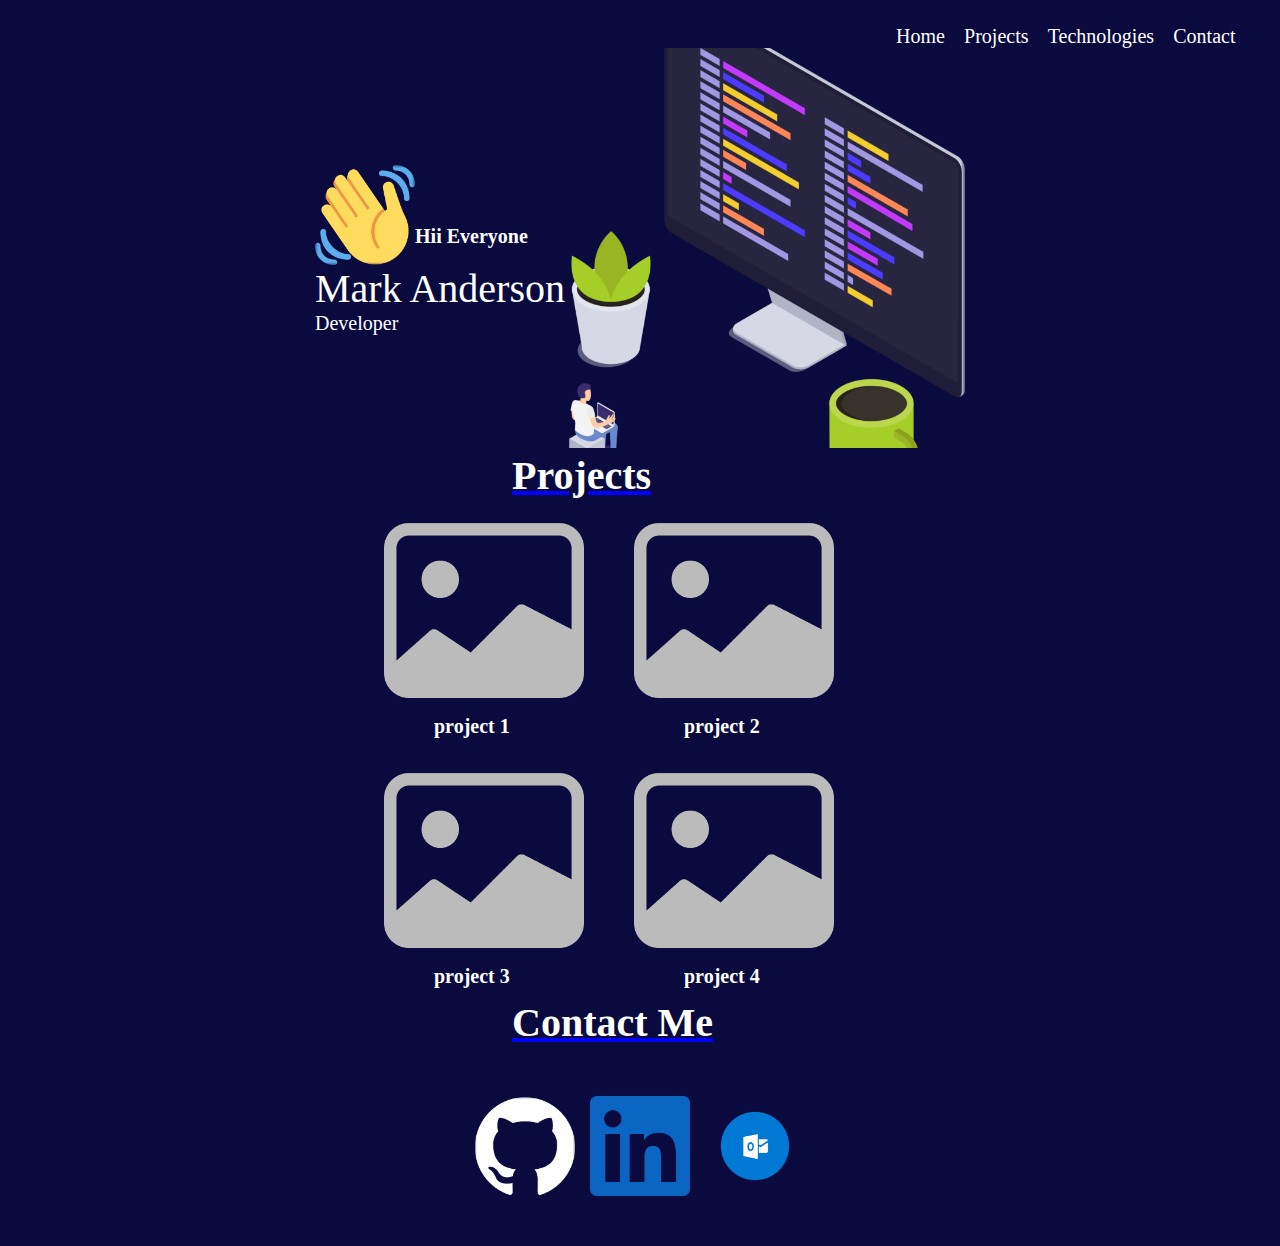
==== multimediaProject/index.html @ 0ffb544e "first commit" ====
<!DOCTYPE html>
<html lang="en">

<head>
    <meta charset="UTF-8">
    <meta name="viewport" content="width=device-width, initial-scale=1.0">
    <link rel="stylesheet" href="style.css">
    <title>MultiMedia</title>
</head>

<body>


    <header>
        <nav>
            <ul>
                <li>Home</li>
                <li>Projects</li>
                <li>Technologies</li>
                <li>Contact</li>
            </ul>
            <div class="tri">
                <img src="hambrger.png" alt="image" height="20">
            </div>
        </nav>

        <section>
            <div class="top-left">
                <div class="hii">
                    <img src="waving-hand.png" alt="hii-image" height="100px">
                    <h3>Hii Everyone</h3>
                </div>
                <h1>Mark Anderson</h1>
                <p>Developer</p>
            </div>
            
            <div class="main-img">
                <img src="pc-image.png" alt="image" height="200">
            </div>
        </section>
    </header>


    <main>
        <h1>Projects</h1>
        <div class="projects">
            <div class="project">
            <img src="image.png" alt="image" height="100px">
            <p>project 1</p>
            </div>
            <div class="project">
            <img src="image.png" alt="image" height="100px">
            <p>project 2</p>
            </div>
            <div class="project">
            <img src="image.png" alt="image" height="100px">
            <p>project 3</p>
            </div>
            <div class="project">
            <img src="image.png" alt="image" height="100px">
            <p>project 4</p>
            </div>

        </div>
    </main>


    <footer>
        <p>Contact Me</p>
        <div class="cont"><img src="github.png" alt="github" height="100px">
            <img src="linkedin.png" alt="linkedin" height="100px">
            <img src="outlook.png" alt="outlook" height="100px">
        </div>
    </footer>
</body>

</html>
---- multimediaProject/style.css ----
* {
    background-color: rgb(10, 10, 62);
    margin: 0px;
    padding: 0px;
    color: white;
}

nav ul {
    display: flex;
    list-style: none;
    margin-left: 70%;
    gap: 5%;
    font-size: 20px;
    font-weight: 400;
    padding-top: 25px;
}

.tri {
    display: none;
}

section {
    display: flex;
    justify-content: center;
    align-items: center;
}

.top-left img {
    height: 100px;
}

section .hii {
    display: flex;
}

.top-left h3 {
    font-size: 20px;
    padding-top: 60px;
}

.top-left h1 {
    font-size: 40px;
    font-weight: 500;
}

.top-left p {
    font-size: 20px;
}

.main-img img {
    height: 400px;
}

/* hero section */
main h1 {
    padding-left: 40%;
    font-size: 40px;
    font-weight: 600;
    text-decoration: underline;
    text-decoration-color: blue;

}

.projects {
    height: 500px;
    width: 500px;
    padding-left: 30%;
    display: grid;
    grid-template-columns: repeat(2, 1fr);
    align-items: center;
    justify-content: center;
    /* row-gap: 0px;
    column-gap: 0px; */
}

.project p {
    padding-left: 20%;
    align-items: center;
    justify-content: center;
    font-size: 20px;
    font-weight: 600;
}

.projects img {
    height: 200px;
    column-gap: 5px;
    align-items: center;
    justify-content: center;
}


/* footer */
footer p {
    padding-left: 40%;
    font-size: 40px;
    font-weight: 600;
    text-decoration: underline;
    text-decoration-color: blue;
}

.cont {
    margin: 50px;
    display: flex;
    justify-content: center;
    align-items: center;
    gap: 15px;
}

@media screen and (max-width: 576px) {
    nav ul {
        display: none;
    }

    nav .tri {
        height: 30px;
        margin: 10px;
        padding: 5px;
        display: block;
    }

    section {
        display: flex;
        flex-direction: column;

    }

    .top-left {
        display: flex;
        flex-direction: column;
    }


    .hii {
        padding-left: 35%;
        display: flex;
        flex-direction: column;
    }

    .hii img {
        height: 80px;
        width: 80px;
        padding-left: 50px;
    }

    .hii h3 {
        padding-top: 0px;
        padding-left: 50px;

    }

    .top-left h1 {
        padding-left: 90px;
    }

    .top-left p {
        padding-left: 170px;
    }

    .main-img {
        padding-top: 10px;
        padding-left: 100px;
    }

    .main-img img {
        height: 200px;
        width: 250px;

    }

    .projects {
        height: 600px;
        width: 600px;
        padding-left: 1%;
        display: flex;
        flex-direction: column;

    }

    .project img {

        height: 120px;
        width: 120px;
    }

    .cont {
        padding-left: 50%;
    }

    .cont img {

        height: 70px;
        width: 70px;
    }
   main h1{
    padding-left: 55%;
   }
   footer p{
    padding-left: 50%;
   }
}
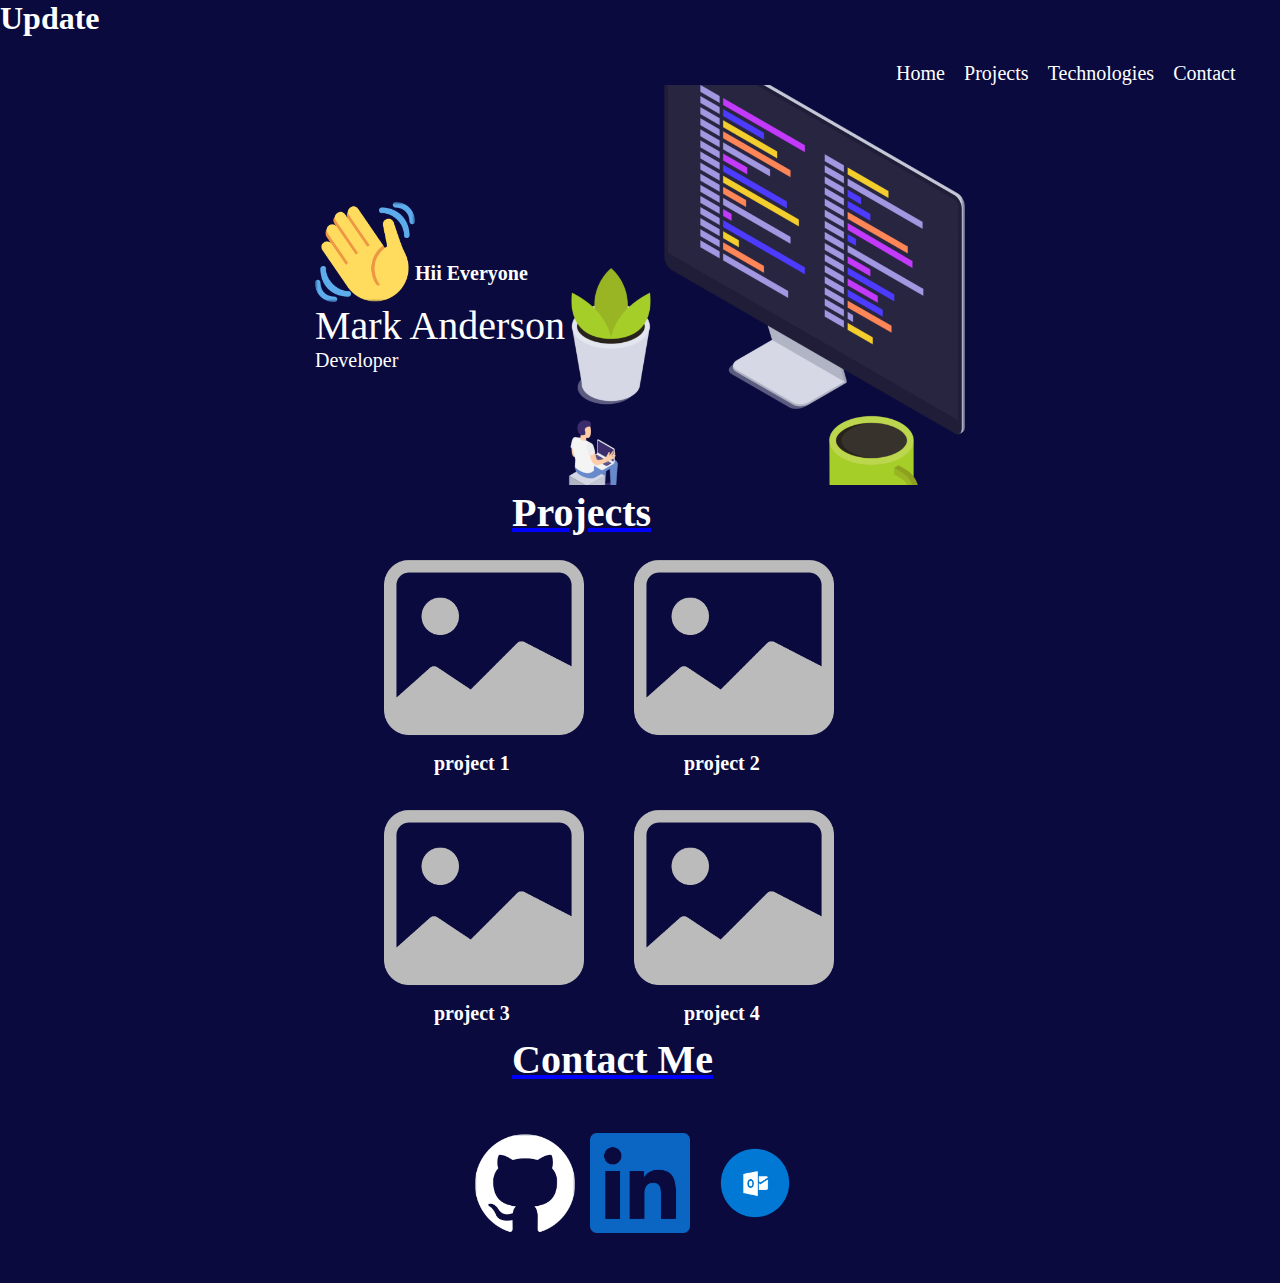
==== commit 7c87b114: "testing" ====
--- a/multimediaProject/index.html
+++ b/multimediaProject/index.html
@@ -10,7 +10,7 @@
 
 <body>
 
-
+    <h1>Update</h1>
     <header>
         <nav>
             <ul>
@@ -33,7 +33,7 @@
                 <h1>Mark Anderson</h1>
                 <p>Developer</p>
             </div>
-            
+
             <div class="main-img">
                 <img src="pc-image.png" alt="image" height="200">
             </div>
@@ -45,20 +45,20 @@
         <h1>Projects</h1>
         <div class="projects">
             <div class="project">
-            <img src="image.png" alt="image" height="100px">
-            <p>project 1</p>
+                <img src="image.png" alt="image" height="100px">
+                <p>project 1</p>
             </div>
             <div class="project">
-            <img src="image.png" alt="image" height="100px">
-            <p>project 2</p>
+                <img src="image.png" alt="image" height="100px">
+                <p>project 2</p>
             </div>
             <div class="project">
-            <img src="image.png" alt="image" height="100px">
-            <p>project 3</p>
+                <img src="image.png" alt="image" height="100px">
+                <p>project 3</p>
             </div>
             <div class="project">
-            <img src="image.png" alt="image" height="100px">
-            <p>project 4</p>
+                <img src="image.png" alt="image" height="100px">
+                <p>project 4</p>
             </div>
 
         </div>
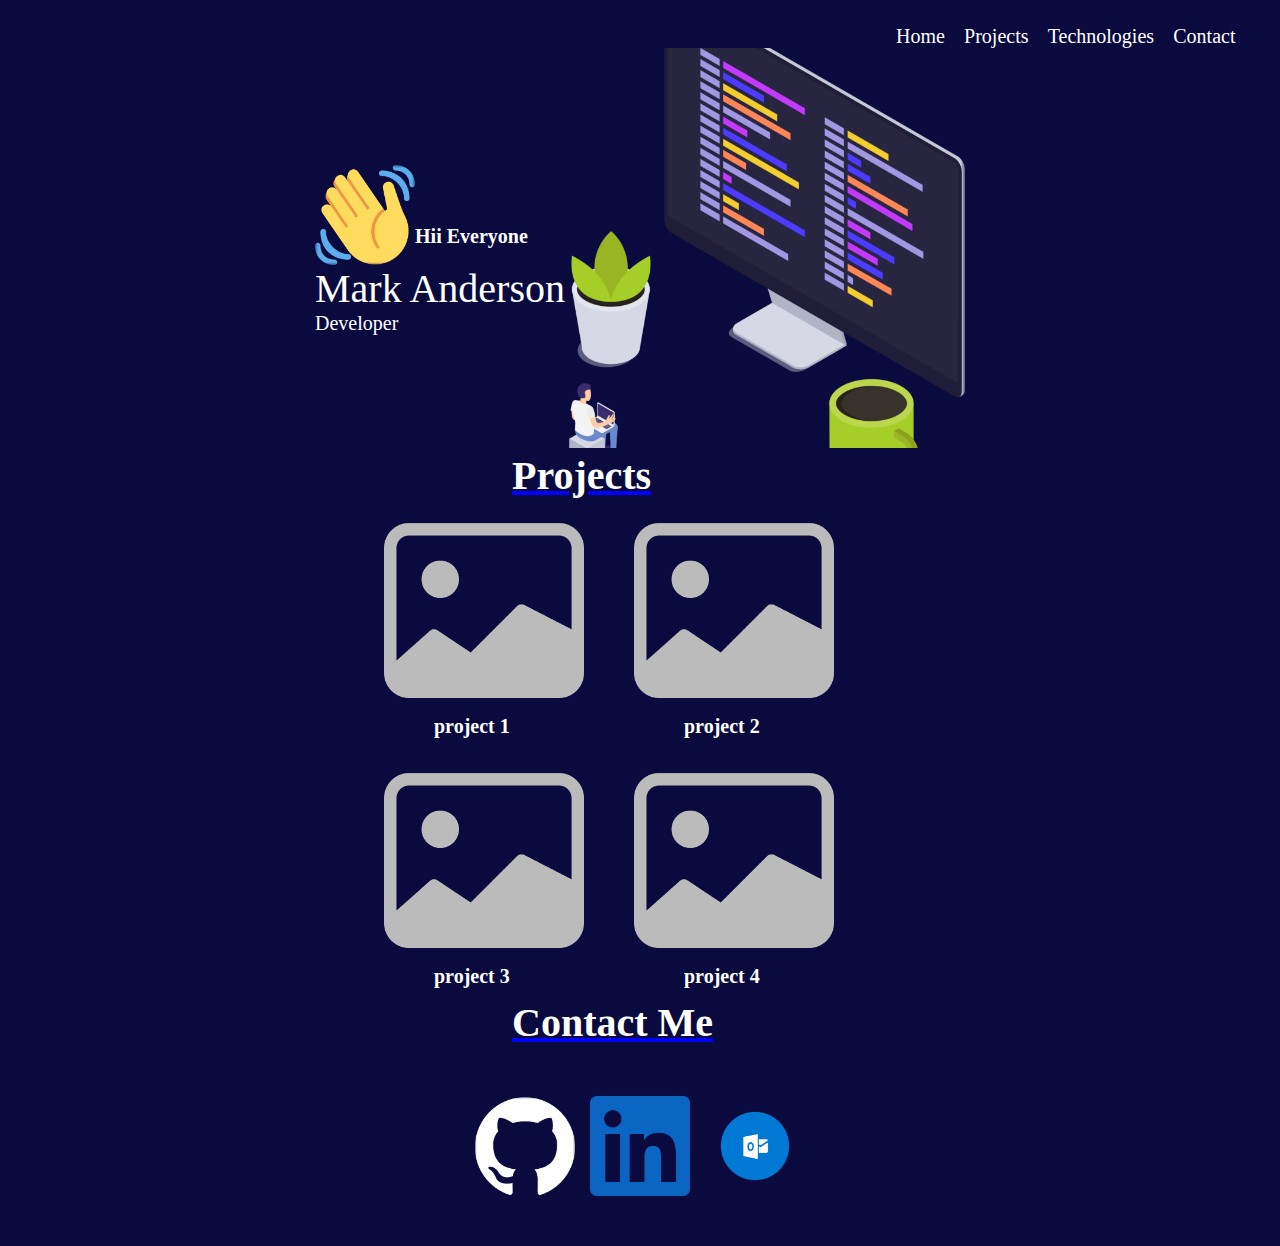
==== commit 941dfc0f: "remove header" ====
--- a/multimediaProject/index.html
+++ b/multimediaProject/index.html
@@ -10,7 +10,6 @@
 
 <body>
 
-    <h1>Update</h1>
     <header>
         <nav>
             <ul>
